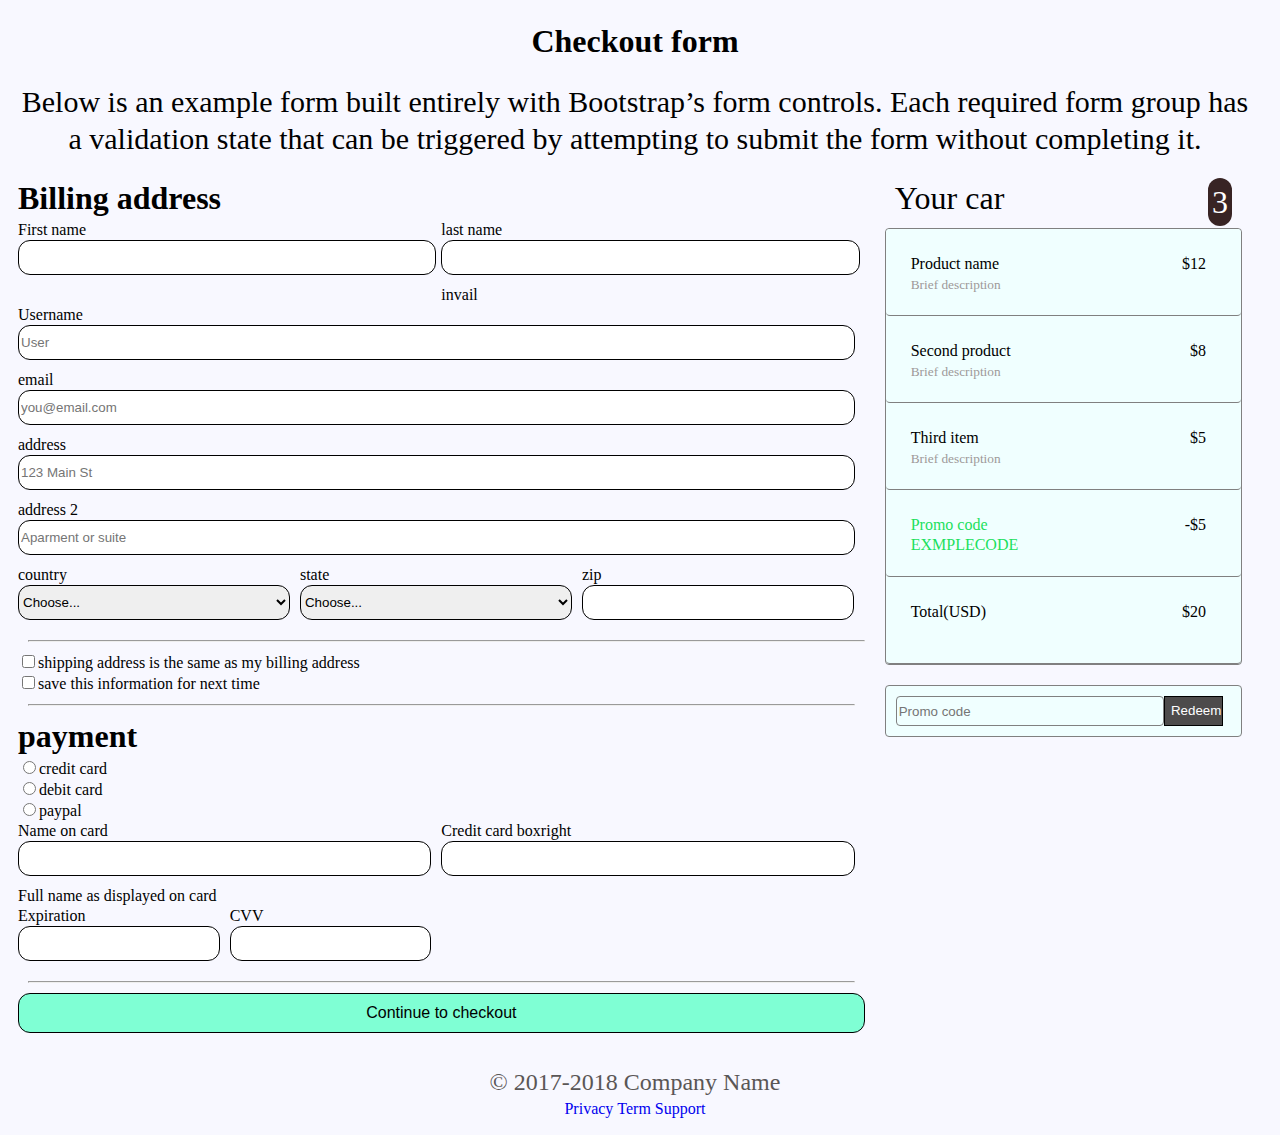
==== INDEX.HTML @ de3fa6ba "first java" ====
<!--Minh Tan  (21/1/2019)-->
<!DOCTYPE html>
<html>
    <head>
        <meta name="viewport" content="width=device-width, initial-scale=1.0">
        <link rel="stylesheet" href="style.css">
    </head>
    <body  >
        <div>
            <!--sheet 1-->
            <div class="contain">
                <h1 style="text-align:center"><b>Checkout form</b></h1>
                <p class="option"style="font-size:30px;text-align:center">Below is an example form built entirely with Bootstrap’s form controls. 
                Each required form group has a validation state that can be triggered 
                by attempting to submit the form without completing it.</p>
            </div>     
            <div class="flexble">
                <!--sheet 2--> 
                <div class="contain" style="width:70%">
                    <h1 class="option">Billing address</h1>
                    <form >
                        <div class="flexble">
                            <div class="padding" style="width:50%">
                                <label for="firstname">First name</label>
                                <input id="firstname" class="sizebox border" name="First name" type="text" placeholder value required />
                            </div>
                            <div class="padding" style="width:50%">
                                <label for="lastname">last name</label>
                                <input id="lastname" class="sizebox border" type="text" name="last name" placeholder value required/>
                                <div class="error">invail</div>
                            </div>
                        </div>
                        <div>
                            <div>
                                <label for="user">Username</label>
                                <input id="user"class="sizebox border" type="text" name="user" placeholder="User" value required/>
                                email<br>
                                <input id="email" class="sizebox border" type="text" name ="email" placeholder="you@email.com"value required/>
                                <br>
                                address<br>
                                <input class="sizebox border" type="text" name ="address" placeholder="123 Main St"/>
                                <br>
                                address 2<br>
                                <input class="sizebox border" type="text" name="address 2" placeholder="Aparment or suite"/>
                            </div>
                        </div>
                        <div class="flexble">
                            <div style="width:33.3%">
                                country<br>
                                <select class="sizebox border">
                                    <option value="Choose...">Choose...</option>
                                    <option value="USA">USA</option>
                                </select>
                            </div>    
                            <div style="width:33.3%"> 
                                state<br>
                                <select class="sizebox border"> 
                                    <option value="Choose...">Choose...</option>
                                    <option value="California">California</option>
                                </select>
                            </div>    
                            <div style="width:33.3%">
                                zip<br>
                                <input class="sizebox border" type="text"/>
                            </div>    
                        </div>
                        <div class="contain">
                            <hr>
                        </div>
                        <div>
                            <div classs="padding">
                                <input type="checkbox"/>shipping address is the same as my billing address
                                <br>
                                <input type="checkbox"/>save this information for next time
                            </div>
                        </div>
                        <div>
                            <hr class="contain">
                        </div>
                        <div classs="padding">
                            <div classs="padding">
                                <h1 class="option">payment</h1>
                                <input type="radio" name="payment"/>credit card
                                <br>
                                <input type="radio" name="payment"/>debit card
                                <br>
                                <input type="radio" name="payment"/>paypal
                                <br>
                            </div>    
                        </div>
                        <div class="flexble">
                            <div style="width:50%">
                                Name on card
                                <br>
                                <input class="sizebox border" type="text"/>
                                <br>
                                Full name as displayed on card
                            </div>
                            <div style="width:50%">
                                Credit card boxright
                                <br>
                                <input class="sizebox border" type="text"/>
                            </div>
                        </div>    
                        <div class="flexble">
                            <div style="width:25%">
                                Expiration
                                <br>
                                <input class="sizebox border" type="text"/>
                            </div>
                            <div style="width:25%">
                                CVV
                                <br>
                                <input class="sizebox border" type="text"/>
                                </div>
                            </div>    
                        <div>
                            <hr class="contain">
                        </div>
                        <div>
                            <input class="stylebutton border" type="submit" value="Continue to checkout"/>
                        </div>
                    </form>
                </div>
                <div style="width:30%">
                    <div style="padding:10px">
                        <span style="font-size:2rem">Your car</span>
                        <span class="boxright decoration" >3</span>
                    </div>
                    <ul class="table" style="list-style-type: none">
                        <li class="bill">
                            <div>
                                <span class="font-size">Product name</span>
                                <span class="boxright">$12</span>
                                <br>
                                <small class="color">Brief description</small>
                            </div>
                        </li>
                        <li class="bill">
                            <div>
                                <span class="font-size">Second product</span>
                                <span class="boxright">$8</span>
                                <br>
                                <small class="color">Brief description</small>
                            </div>
                        </li>
                        <li class="bill">
                            <div>
                                <span class="font-size">Third item</span>
                                <span class="boxright">$5</span>
                                <br>
                                <small class="color">Brief description</small>
                            </div>
                        </li>
                        <li class="bill">
                            <div>
                                <span style="color:#1cdf5d">Promo code</span>
                                <span class="boxright">-$5</span>
                                <br>
                                <span style="color:#1cdf5d">EXMPLECODE</span>
                            </div>
                        </li>
                        <li class="bill"> 
                        <div>
                            <span>Total(USD)</span>
                            <span class="boxright">$20</span>
                        </div>
                        </li>
                    </ul>
                        <form class="promo flexble" style="margin-top:20px ; padding: 10px">
                            <input class="promo"style="width:80% ; margin-top:20 ; height:30px" type="text" placeholder="Promo code"/>
                            <div class="boxright" style="width:20% ; margin:0 ; padding:0">
                                <button class="redeem" style="margin-top:20 ; height:30px" type="submit">Redeem </button>
                            </div>
                        </form>
                
                </div>
                  
        </div>
        <footer>
                <p style="font-size:1.5rem ; color:#5a5656 ; text-align:center!important ;margin-bottom: 2px ">© 2017-2018 Company Name</p>
                <ul style="text-align:center!important ; padding:0 ; margin-top: 2px">
                    <a href="#"><li class="inline">Privacy</li></a>
                    <a href="#"><li class="inline">Term</li></a>
                    <a href="#"><li class="inline">Support</li></a>
                </ul>
        </footer>
        <script>
            function invail(){
                
            } 
        </script>
    </body>
      
</html>
---- style.css ----
*{
                line-height: 2px;
                box-sizing:border-box;
                line-height:1.25;
                text-align: left;
            }    
            * body {
                
                background: ghostwhite;
            }
            
            .sizebox{
                width: 100%;
                padding-right:10px;
                margin: 0px 0px 10px 0px;
                height: 35px;
            }
            div{
                padding-right: 10px;
            }
            .stylebutton{
                width:100%;
                background-color: aquamarine;
                border: 1px solid aquamarine;
                height:40px;
                font-size: 100%;
                text-align: center;
            }
            .contain{    
                padding:0;
                margin: 10px; 
            }
            .horizon{
                color:gray;
            }
            .redeem{
                border: 1px solid #000;
                background-color:rgb(77, 75, 75);
                color:#ffff;
                text-align: center;
                padding-right: 1px;
            }
            ul.table{
                list-style-type: none;
                padding: 0;
                margin: 0;
                height:50%;
                background-color: azure;
                border-radius:4px;
            }
            li.bill{
                height:20%;
                border-bottom: 1px solid gray;
                background-color: azure;
                border-radius:4px;
                text-align: justify;
                padding: 25px; 
            }
            .boxright{
               float: right;
               
            }
            .boxleft{
                float:left;

            }
            .option{
                margin-bottom: 2px;
                margin-top:0;
            }
            .padding{
                padding-right: 5px;
            }
            input.width{
                max-width:431px;
            }
            input.border{
                border-style: round;
                border: 1px solid black;
                border-radius:12px;
                margin-right:inherit;
            }
            select.border{
                border-style: round;
                border: 1px solid black;
                border-radius:12px;

            }
            .table, .promo, .containpromo{
                border: 1px solid gray;
                background-color: azure;
                border-radius:4px; 
                
            }
            .flexble{
                display:flex;
                flex-direction: row;
            }
            .decoration{
                padding:4px;
                margin:0;
                border:1 px solid #000000;
                background-color: #382424;
                color:#ffffff;
                border-radius:12px;
                font-size: 2rem;
            }
            .font-size{
                font-size: 1rem;
            }
            .color{
                color:#9e9999;
            }
            .inline{
                display: inline-block;
                text-align:center!important;
            }
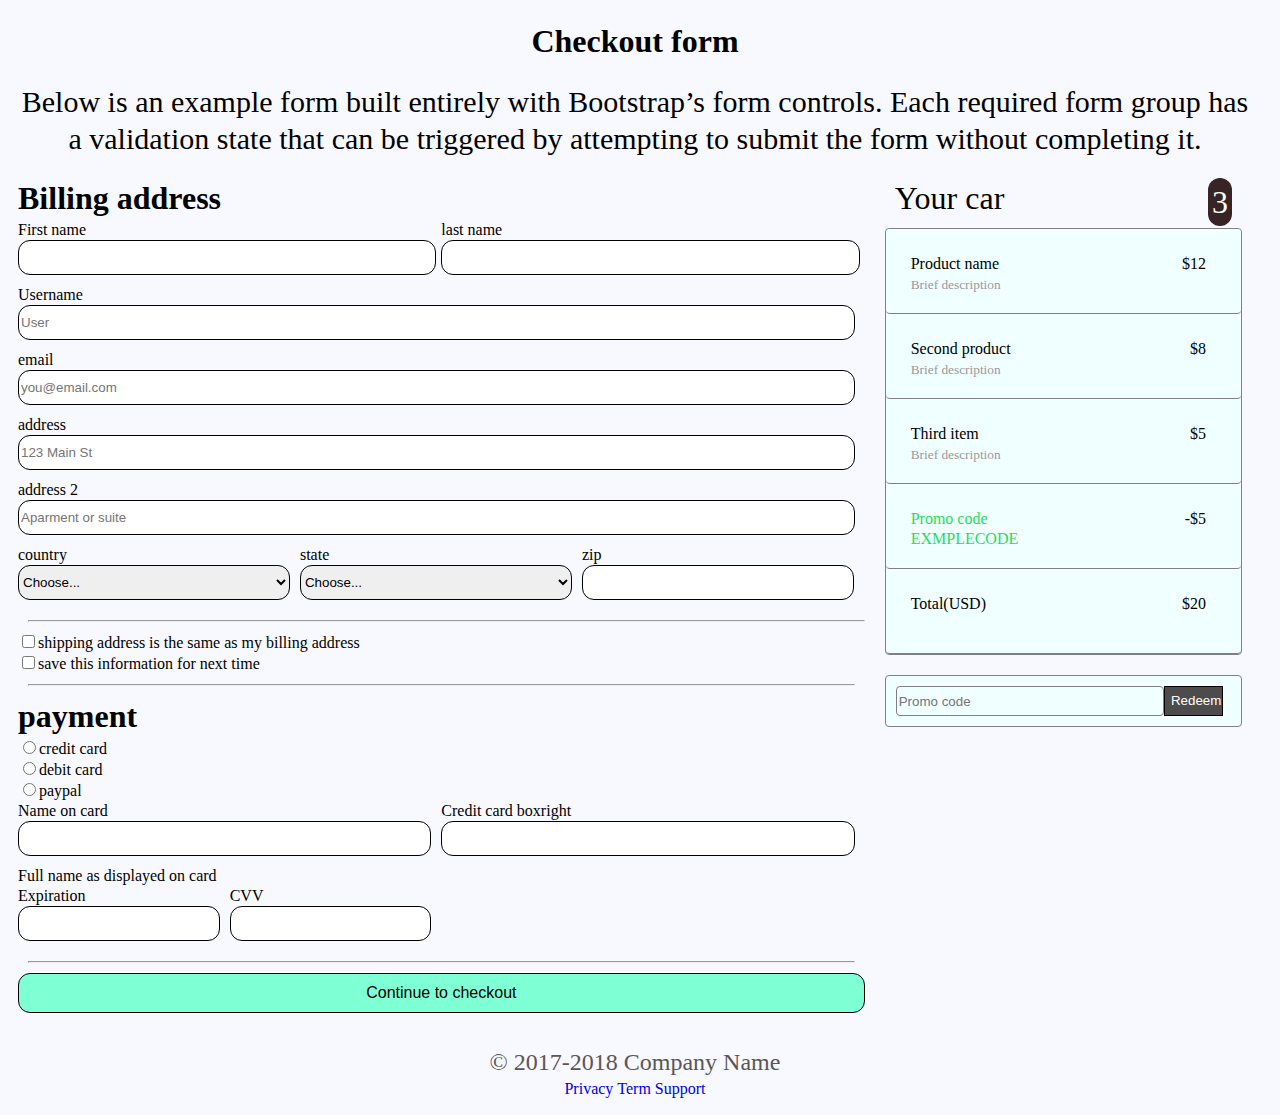
==== commit 78cf195b: "second  java" ====
--- a/INDEX.HTML
+++ b/INDEX.HTML
@@ -22,20 +22,21 @@
                         <div class="flexble">
                             <div class="padding" style="width:50%">
                                 <label for="firstname">First name</label>
-                                <input id="firstname" class="sizebox border" name="First name" type="text" placeholder value required />
+                                <input class="sizebox border invalid" name="First name" type="text" keydown="invalidfeedback"required />
+                                <div class="error">Valid last name is required.</div>
                             </div>
                             <div class="padding" style="width:50%">
                                 <label for="lastname">last name</label>
-                                <input id="lastname" class="sizebox border" type="text" name="last name" placeholder value required/>
-                                <div class="error">invail</div>
+                                <input id="lastname" class="sizebox border" type="text" name="last name" required/>
+                                <div class="p01"></div>
                             </div>
                         </div>
                         <div>
                             <div>
                                 <label for="user">Username</label>
-                                <input id="user"class="sizebox border" type="text" name="user" placeholder="User" value required/>
+                                <input id="user"class="sizebox border" type="text" name="user" placeholder="User" required/>
                                 email<br>
-                                <input id="email" class="sizebox border" type="text" name ="email" placeholder="you@email.com"value required/>
+                                <input id="email" class="sizebox border" type="text" name ="email" placeholder="you@email.com"required/>
                                 <br>
                                 address<br>
                                 <input class="sizebox border" type="text" name ="address" placeholder="123 Main St"/>
@@ -186,9 +187,15 @@
                 </ul>
         </footer>
         <script>
-            function invail(){
-                
-            } 
+            function invalidfeedback(){
+    var x=document.getElementsByClassName(invaild).value;
+    
+    if(x=="")
+    {
+        text= "Valid first name is required.";
+    }
+        document.getElementById(p01).innerHTML = text;
+}
         </script>
     </body>
       
--- a/style.css
+++ b/style.css
@@ -116,4 +116,9 @@
                 display: inline-block;
                 text-align:center!important;
             }
+            .error{
+                display: none;
+                color : #b91818;
+            }
+            
        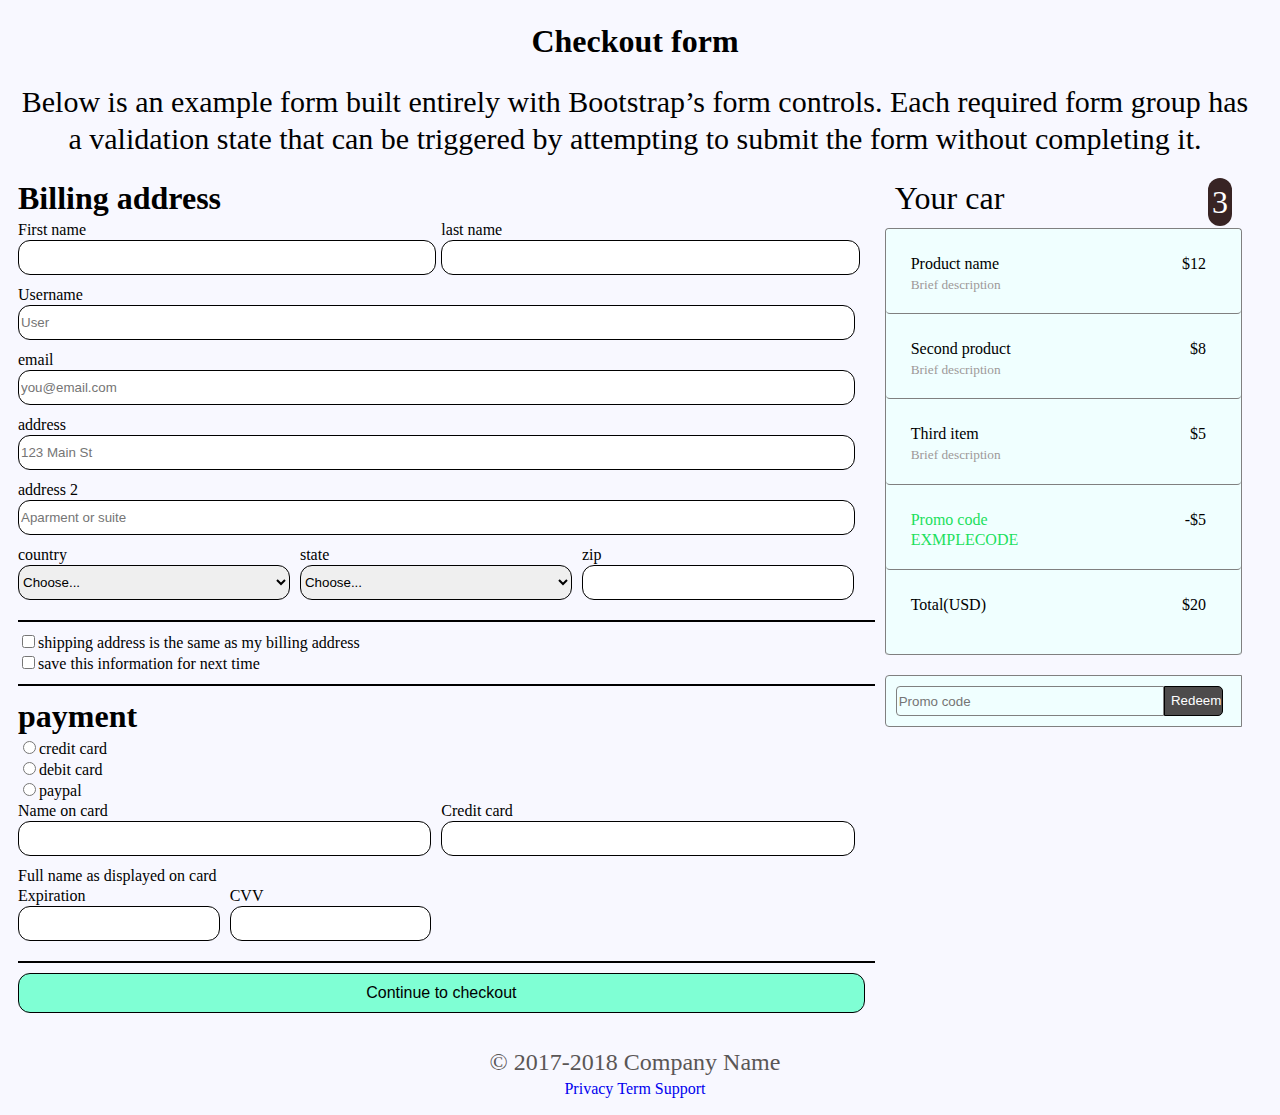
==== commit 2ee2b1a9: "third java" ====
--- a/INDEX.HTML
+++ b/INDEX.HTML
@@ -4,8 +4,10 @@
     <head>
         <meta name="viewport" content="width=device-width, initial-scale=1.0">
         <link rel="stylesheet" href="style.css">
+        
     </head>
     <body  >
+            
         <div>
             <!--sheet 1-->
             <div class="contain">
@@ -22,104 +24,101 @@
                         <div class="flexble">
                             <div class="padding" style="width:50%">
                                 <label for="firstname">First name</label>
-                                <input class="sizebox border invalid" name="First name" type="text" keydown="invalidfeedback"required />
-                                <div class="error">Valid last name is required.</div>
+                                <input id="firstname" class="sizebox border Need_Test" name="First name" type="text"/>
+                                <div class="invalid">Valid first name is required.</div>
                             </div>
                             <div class="padding" style="width:50%">
                                 <label for="lastname">last name</label>
-                                <input id="lastname" class="sizebox border" type="text" name="last name" required/>
-                                <div class="p01"></div>
+                                <input id="lastname" class="sizebox border Need_Test" type="text" name="last name" required/>
+                                <div class="invalid">Valid last name is required.</div>
                             </div>
                         </div>
                         <div>
                             <div>
                                 <label for="user">Username</label>
-                                <input id="user"class="sizebox border" type="text" name="user" placeholder="User" required/>
-                                email<br>
-                                <input id="email" class="sizebox border" type="text" name ="email" placeholder="you@email.com"required/>
-                                <br>
-                                address<br>
-                                <input class="sizebox border" type="text" name ="address" placeholder="123 Main St"/>
-                                <br>
-                                address 2<br>
-                                <input class="sizebox border" type="text" name="address 2" placeholder="Aparment or suite"/>
+                                <input id="user"class="sizebox border Need_Test" type="text" name="user" placeholder="User" required/>
+                                <div class="invalid">Valid first name is required.<br/></div>
+                                <label for="email">email</label>
+                                <input id="email" class="sizebox border Need_Test" type="text" name ="email" placeholder="you@email.com" required/>
+                                <div class="invalid">Valid first name is required.<br/></div>
+                                <label for="address">address</label>
+                                <input id="address" class="sizebox border Need_Test" type="text" name ="address" placeholder="123 Main St" required/>
+                                <div class="invalid">Valid first name is required.<br/></div>
+                                <label for="address2">address 2</label>
+                                <input id="address2" class="sizebox border Need_Test" type="text" name="address 2" placeholder="Aparment or suite" required/>
+                                <div class="invalid">Valid first name is required.<br/></div>
                             </div>
                         </div>
                         <div class="flexble">
                             <div style="width:33.3%">
-                                country<br>
-                                <select class="sizebox border">
+                                <label for="country">country</label>
+                                <select id="country" class="sizebox border Need_Test">
                                     <option value="Choose...">Choose...</option>
                                     <option value="USA">USA</option>
                                 </select>
                             </div>    
                             <div style="width:33.3%"> 
-                                state<br>
-                                <select class="sizebox border"> 
+                                <label for="state">state</label>
+                                <select id="state" class="sizebox border Need_Test"> 
                                     <option value="Choose...">Choose...</option>
                                     <option value="California">California</option>
                                 </select>
                             </div>    
                             <div style="width:33.3%">
-                                zip<br>
-                                <input class="sizebox border" type="text"/>
-                            </div>    
-                        </div>
-                        <div class="contain">
-                            <hr>
+                                <label for="zip">zip</label>
+                                <input id="zip" class="sizebox border Need_Test" type="text"/>
+                                <div class="invalid">Valid first name is required.</div>
+                            </div>    
+                        </div>
+                        <div class="horizon">
                         </div>
                         <div>
                             <div classs="padding">
-                                <input type="checkbox"/>shipping address is the same as my billing address
-                                <br>
-                                <input type="checkbox"/>save this information for next time
-                            </div>
-                        </div>
-                        <div>
-                            <hr class="contain">
+                                <input id="checkbox1" type="checkbox"/><label for="checkbox1">shipping address is the same as my billing address</label>
+                                <br/>
+                                <input id="checkbox2" type="checkbox"/><label for="checkbox2">save this information for next time</label>
+                            </div>
+                        </div>
+                        <div class="horizon">
                         </div>
                         <div classs="padding">
                             <div classs="padding">
                                 <h1 class="option">payment</h1>
-                                <input type="radio" name="payment"/>credit card
-                                <br>
-                                <input type="radio" name="payment"/>debit card
-                                <br>
-                                <input type="radio" name="payment"/>paypal
+                                <input id="radio1" type="radio" name="payment"/><label for="radio1">credit card</label>
+                                <br>
+                                <input id="radio2" type="radio" name="payment"/><label for="radio2">debit card</label>
+                                <br>
+                                <input id="radio3" type="radio" name="payment"/><label for="radio3">paypal</label>
                                 <br>
                             </div>    
                         </div>
                         <div class="flexble">
                             <div style="width:50%">
-                                Name on card
-                                <br>
-                                <input class="sizebox border" type="text"/>
-                                <br>
-                                Full name as displayed on card
+                                <label for="namecard">Name on card</label>
+                                <input id="namecard" class="sizebox border Need_Test" type="text"/>
+                                <label for="namecard">Full name as displayed on card</label>
                             </div>
                             <div style="width:50%">
-                                Credit card boxright
-                                <br>
-                                <input class="sizebox border" type="text"/>
+                                <label for="credit">Credit card</label>
+                                <input id="credit" class="sizebox border Need_Test" type="text"/>
                             </div>
                         </div>    
                         <div class="flexble">
                             <div style="width:25%">
-                                Expiration
-                                <br>
-                                <input class="sizebox border" type="text"/>
+                                <label for="expiration">Expiration</label>
+                                <input id="expiration" class="sizebox border Need_Test" type="text"/>
+                                <div class="invalid">Valid first name is required.</div>
                             </div>
                             <div style="width:25%">
-                                CVV
-                                <br>
-                                <input class="sizebox border" type="text"/>
+                                <label for="CVV">CVV</label>
+                                <input id="CVV" class="sizebox border Need_Test" type="text"/>
+                                <div class="invalid">Valid first name is required.</div>
                                 </div>
                             </div>    
-                        <div>
-                            <hr class="contain">
-                        </div>
-                        <div>
-                            <input class="stylebutton border" type="submit" value="Continue to checkout"/>
+                        <div class="horizon">
+                        </div>
+                        <div>
+                            <input id="submit" class="stylebutton border" type="submit" value="Continue to checkout"/>
                         </div>
                     </form>
                 </div>
@@ -169,7 +168,7 @@
                         </li>
                     </ul>
                         <form class="promo flexble" style="margin-top:20px ; padding: 10px">
-                            <input class="promo"style="width:80% ; margin-top:20 ; height:30px" type="text" placeholder="Promo code"/>
+                            <input class="promo"style="width:80% ; margin-top:20 ; height:30px " type="text" placeholder="Promo code"/>
                             <div class="boxright" style="width:20% ; margin:0 ; padding:0">
                                 <button class="redeem" style="margin-top:20 ; height:30px" type="submit">Redeem </button>
                             </div>
@@ -187,15 +186,24 @@
                 </ul>
         </footer>
         <script>
-            function invalidfeedback(){
-    var x=document.getElementsByClassName(invaild).value;
-    
-    if(x=="")
-    {
-        text= "Valid first name is required.";
-    }
-        document.getElementById(p01).innerHTML = text;
-}
+                var submit      = document.getElementById("submit");
+                var test        = document.getElementsByClassName("Need_Test");
+                var i           = 0;
+                submit.addEventListener("click", demo);
+                function demo()
+                {
+                    for(i = 0; i < test.length;i++){
+                        
+                        if(test[i].value === ""){
+                            document.getElementsByClassName("invalid")[i].style.display = "inline";
+                        }
+                        else{
+                            document.getElementsByClassName("border")[i].style.border = " 2px solid green";
+                            document.getElementsByClassName("invalid")[i].style.display = "none";
+                        }
+                    }
+                    
+                }
         </script>
     </body>
       
--- a/style.css
+++ b/style.css
@@ -15,6 +15,7 @@
                 padding-right:10px;
                 margin: 0px 0px 10px 0px;
                 height: 35px;
+                border-radius: 4px;
             }
             div{
                 padding-right: 10px;
@@ -40,6 +41,8 @@
                 color:#ffff;
                 text-align: center;
                 padding-right: 1px;
+                border-top-right-radius: 5px;
+                border-bottom-right-radius: 5px;
             }
             ul.table{
                 list-style-type: none;
@@ -93,6 +96,9 @@
                 border-radius:4px; 
                 
             }
+            .table{
+                border-bottom: none;
+            }
             .flexble{
                 display:flex;
                 flex-direction: row;
@@ -120,5 +126,17 @@
                 display: none;
                 color : #b91818;
             }
-            
+            .horizon{
+                border-bottom: 2px solid #000000;
+                margin-bottom: 10px;
+                margin-top: 10px;
+            }
+            .promo{
+                border-top-right-radius: 0px;
+                border-bottom-right-radius: 0px;
+            }
+            .invalid{
+                display:none;
+                color: red;
+            }
        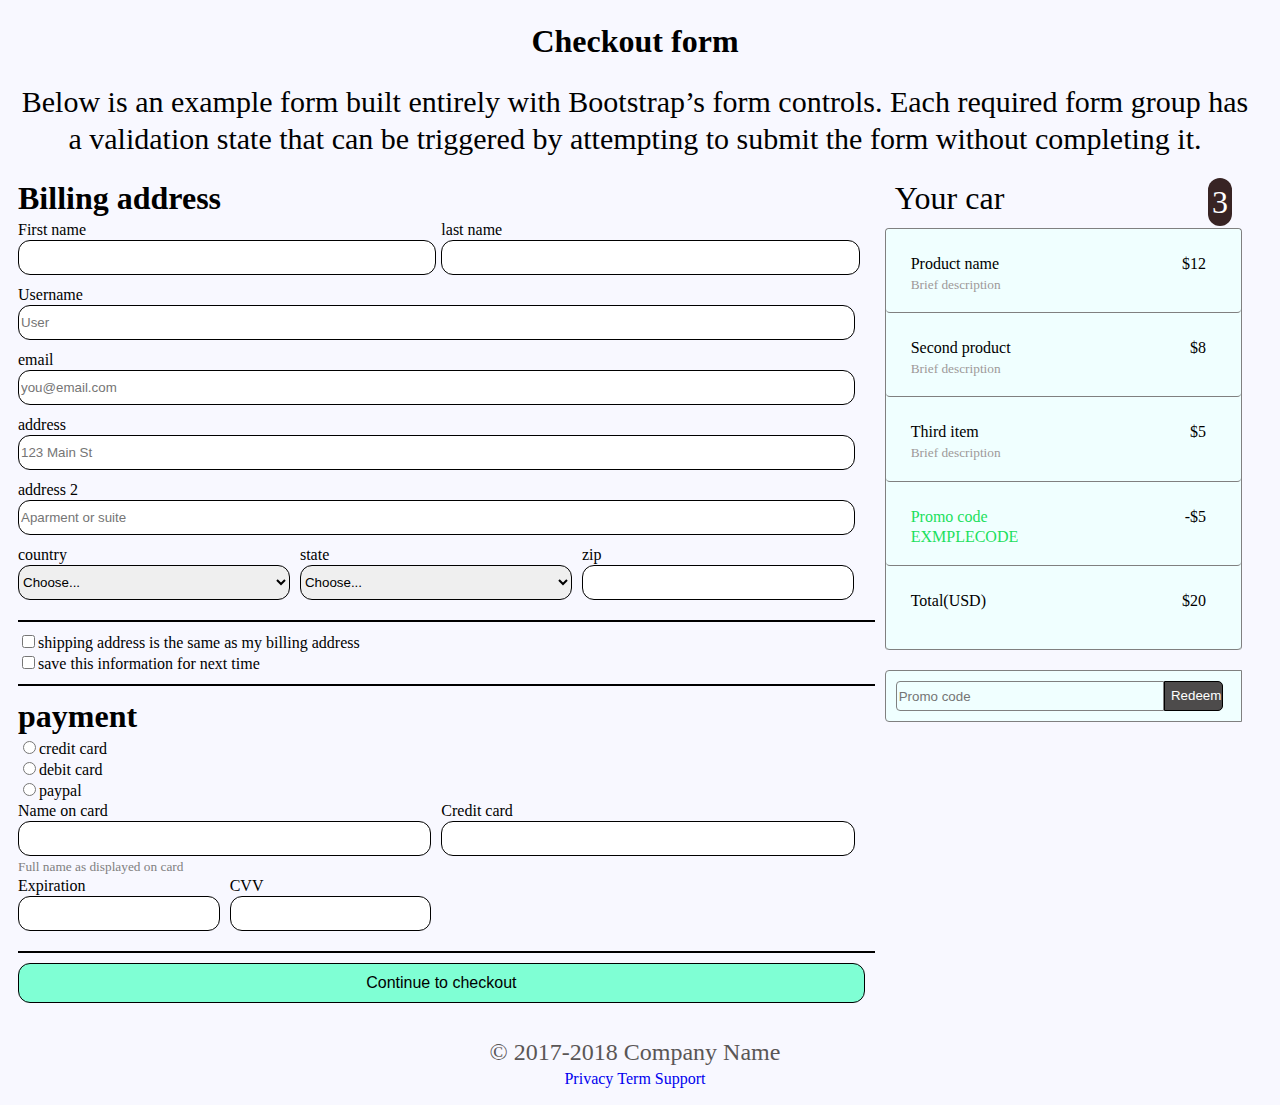
==== commit 40009c6b: "new commit" ====
--- a/INDEX.HTML
+++ b/INDEX.HTML
@@ -37,16 +37,16 @@
                             <div>
                                 <label for="user">Username</label>
                                 <input id="user"class="sizebox border Need_Test" type="text" name="user" placeholder="User" required/>
-                                <div class="invalid">Valid first name is required.<br/></div>
+                                <div class="invalid">Your username is required.<br/></div>
                                 <label for="email">email</label>
                                 <input id="email" class="sizebox border Need_Test" type="text" name ="email" placeholder="you@email.com" required/>
-                                <div class="invalid">Valid first name is required.<br/></div>
+                                <div class="invalid">Please enter your email address.<br/></div>
                                 <label for="address">address</label>
                                 <input id="address" class="sizebox border Need_Test" type="text" name ="address" placeholder="123 Main St" required/>
-                                <div class="invalid">Valid first name is required.<br/></div>
+                                <div class="invalid">Please enter your shipping address.<br/></div>
                                 <label for="address2">address 2</label>
                                 <input id="address2" class="sizebox border Need_Test" type="text" name="address 2" placeholder="Aparment or suite" required/>
-                                <div class="invalid">Valid first name is required.<br/></div>
+                                <div class="invalid">Please enter your shipping address 2.<br/></div>
                             </div>
                         </div>
                         <div class="flexble">
@@ -67,7 +67,7 @@
                             <div style="width:33.3%">
                                 <label for="zip">zip</label>
                                 <input id="zip" class="sizebox border Need_Test" type="text"/>
-                                <div class="invalid">Valid first name is required.</div>
+                                <div class="invalid">Valid first name is required.<br/></div>
                             </div>    
                         </div>
                         <div class="horizon">
@@ -95,24 +95,26 @@
                         <div class="flexble">
                             <div style="width:50%">
                                 <label for="namecard">Name on card</label>
-                                <input id="namecard" class="sizebox border Need_Test" type="text"/>
-                                <label for="namecard">Full name as displayed on card</label>
+                                <input id="namecard" style=" margin-bottom: 0" class="sizebox border Need_Test" type="text"/>
+                                <small style="color: gray">Full name as displayed on card</small>
+                                <p class="invalid">Valid first name is required.<br></p>
                             </div>
                             <div style="width:50%">
                                 <label for="credit">Credit card</label>
                                 <input id="credit" class="sizebox border Need_Test" type="text"/>
+                                <div class="invalid">Valid first name is required.<br></div>
                             </div>
                         </div>    
                         <div class="flexble">
                             <div style="width:25%">
                                 <label for="expiration">Expiration</label>
                                 <input id="expiration" class="sizebox border Need_Test" type="text"/>
-                                <div class="invalid">Valid first name is required.</div>
+                                <div class="invalid">Valid first name is required.<br></div>
                             </div>
                             <div style="width:25%">
                                 <label for="CVV">CVV</label>
                                 <input id="CVV" class="sizebox border Need_Test" type="text"/>
-                                <div class="invalid">Valid first name is required.</div>
+                                <div class="invalid">Valid first name is required.<br/></div>
                                 </div>
                             </div>    
                         <div class="horizon">
@@ -185,26 +187,7 @@
                     <a href="#"><li class="inline">Support</li></a>
                 </ul>
         </footer>
-        <script>
-                var submit      = document.getElementById("submit");
-                var test        = document.getElementsByClassName("Need_Test");
-                var i           = 0;
-                submit.addEventListener("click", demo);
-                function demo()
-                {
-                    for(i = 0; i < test.length;i++){
-                        
-                        if(test[i].value === ""){
-                            document.getElementsByClassName("invalid")[i].style.display = "inline";
-                        }
-                        else{
-                            document.getElementsByClassName("border")[i].style.border = " 2px solid green";
-                            document.getElementsByClassName("invalid")[i].style.display = "none";
-                        }
-                    }
-                    
-                }
-        </script>
+        <script src="java.js"></script>
     </body>
       
 </html>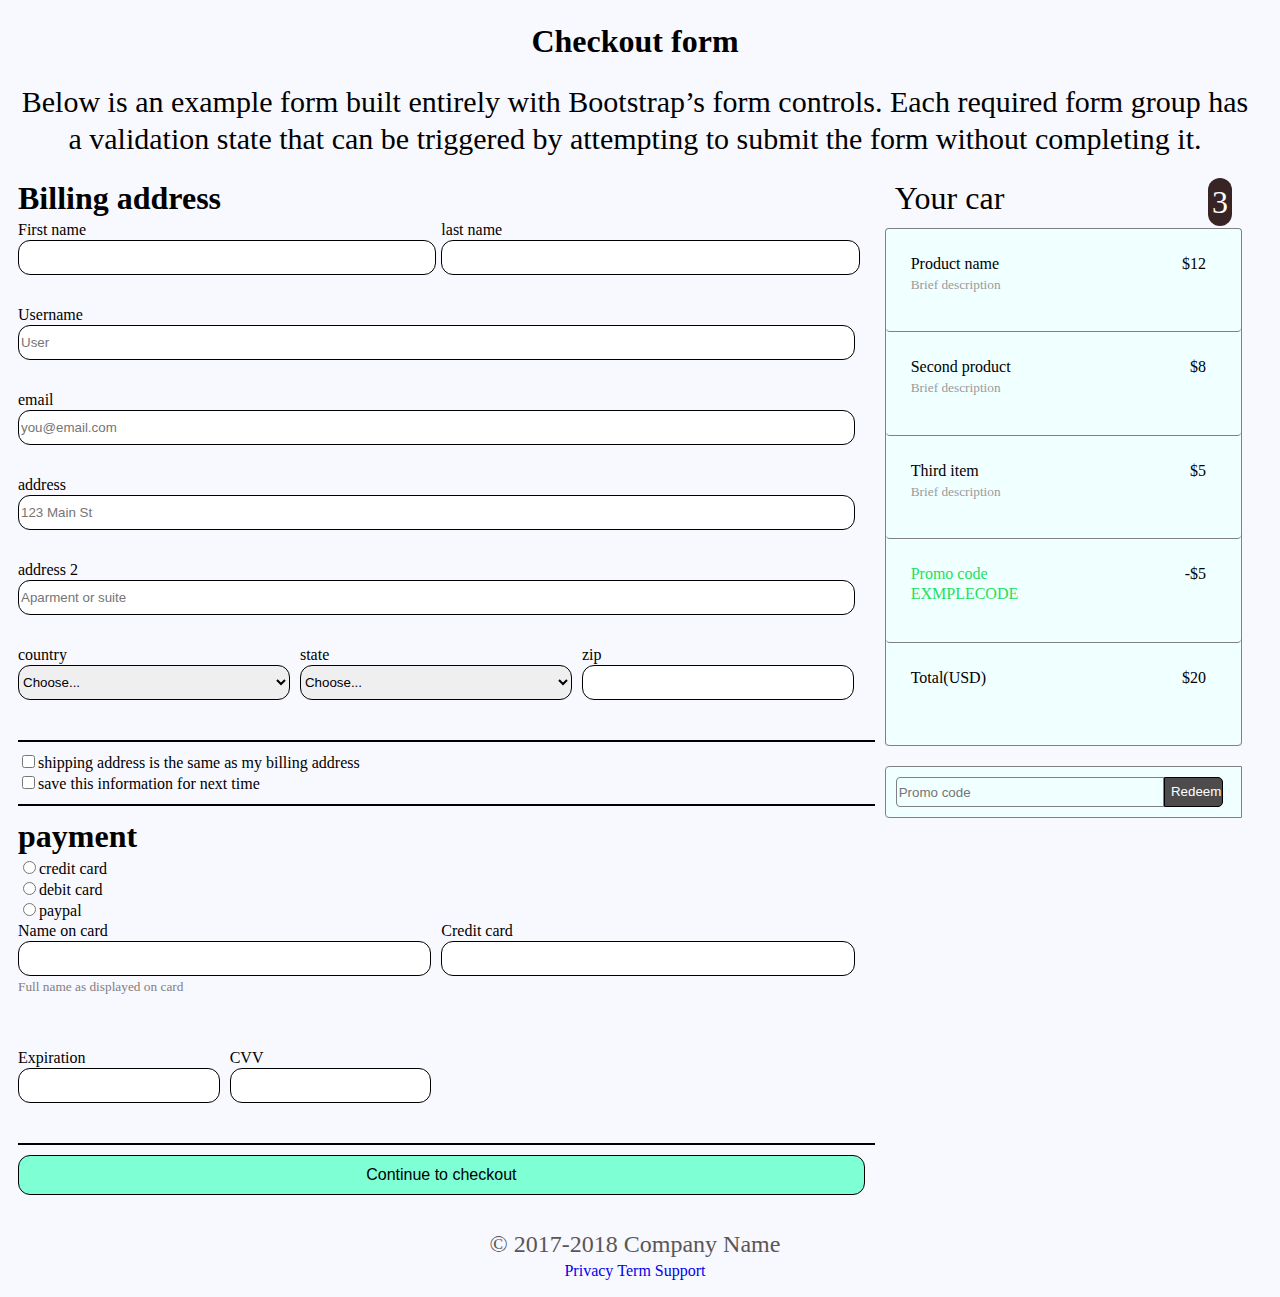
==== commit ca028f50: "java" ====
--- a/INDEX.HTML
+++ b/INDEX.HTML
@@ -6,7 +6,7 @@
         <link rel="stylesheet" href="style.css">
         
     </head>
-    <body  >
+    <body>
             
         <div>
             <!--sheet 1-->
@@ -20,53 +20,53 @@
                 <!--sheet 2--> 
                 <div class="contain" style="width:70%">
                     <h1 class="option">Billing address</h1>
-                    <form >
+                    <form>
                         <div class="flexble">
                             <div class="padding" style="width:50%">
                                 <label for="firstname">First name</label>
-                                <input id="firstname" class="sizebox border Need_Test" name="First name" type="text"/>
+                                <input id="firstname" class="sizebox border check need_Test" name="First name" type="text"  required/>
                                 <div class="invalid">Valid first name is required.</div>
                             </div>
                             <div class="padding" style="width:50%">
                                 <label for="lastname">last name</label>
-                                <input id="lastname" class="sizebox border Need_Test" type="text" name="last name" required/>
+                                <input id="lastname" class="sizebox border check need_Test" type="text" name="last name"  required/>
                                 <div class="invalid">Valid last name is required.</div>
                             </div>
                         </div>
                         <div>
                             <div>
                                 <label for="user">Username</label>
-                                <input id="user"class="sizebox border Need_Test" type="text" name="user" placeholder="User" required/>
+                                <input id="user"class="sizebox border check need_Test" type="text" name="user" placeholder="User"  required/>
                                 <div class="invalid">Your username is required.<br/></div>
                                 <label for="email">email</label>
-                                <input id="email" class="sizebox border Need_Test" type="text" name ="email" placeholder="you@email.com" required/>
-                                <div class="invalid">Please enter your email address.<br/></div>
+                                <input id="email" class="sizebox border" type="email" name ="email" placeholder="you@email.com"  required/>
+                                <div id="Check_Gmail">Please enter your email address.<br/></div>
                                 <label for="address">address</label>
-                                <input id="address" class="sizebox border Need_Test" type="text" name ="address" placeholder="123 Main St" required/>
+                                <input id="address" class="sizebox border check need_Test" type="text" name ="address" placeholder="123 Main St"  required/>
                                 <div class="invalid">Please enter your shipping address.<br/></div>
                                 <label for="address2">address 2</label>
-                                <input id="address2" class="sizebox border Need_Test" type="text" name="address 2" placeholder="Aparment or suite" required/>
+                                <input id="address2" class="sizebox border check need_Test" type="text" name="address 2" placeholder="Aparment or suite"  required/>
                                 <div class="invalid">Please enter your shipping address 2.<br/></div>
                             </div>
                         </div>
                         <div class="flexble">
                             <div style="width:33.3%">
                                 <label for="country">country</label>
-                                <select id="country" class="sizebox border Need_Test">
+                                <select id="country" class="sizebox border choose">
                                     <option value="Choose...">Choose...</option>
                                     <option value="USA">USA</option>
                                 </select>
                             </div>    
                             <div style="width:33.3%"> 
                                 <label for="state">state</label>
-                                <select id="state" class="sizebox border Need_Test"> 
+                                <select id="state" class="sizebox border choose"> 
                                     <option value="Choose...">Choose...</option>
                                     <option value="California">California</option>
                                 </select>
                             </div>    
                             <div style="width:33.3%">
                                 <label for="zip">zip</label>
-                                <input id="zip" class="sizebox border Need_Test" type="text"/>
+                                <input id="zip" class="sizebox border check need_Test" type="text"/>
                                 <div class="invalid">Valid first name is required.<br/></div>
                             </div>    
                         </div>
@@ -95,32 +95,32 @@
                         <div class="flexble">
                             <div style="width:50%">
                                 <label for="namecard">Name on card</label>
-                                <input id="namecard" style=" margin-bottom: 0" class="sizebox border Need_Test" type="text"/>
+                                <input id="namecard" style=" margin-bottom: 0" class="sizebox border check need_Test" type="text" required/>
                                 <small style="color: gray">Full name as displayed on card</small>
                                 <p class="invalid">Valid first name is required.<br></p>
                             </div>
                             <div style="width:50%">
                                 <label for="credit">Credit card</label>
-                                <input id="credit" class="sizebox border Need_Test" type="text"/>
+                                <input id="credit" class="sizebox border check need_Test" type="text"  required/>
                                 <div class="invalid">Valid first name is required.<br></div>
                             </div>
                         </div>    
                         <div class="flexble">
                             <div style="width:25%">
                                 <label for="expiration">Expiration</label>
-                                <input id="expiration" class="sizebox border Need_Test" type="text"/>
+                                <input id="expiration" class="sizebox border check need_Test" type="text"  required/>
                                 <div class="invalid">Valid first name is required.<br></div>
                             </div>
                             <div style="width:25%">
                                 <label for="CVV">CVV</label>
-                                <input id="CVV" class="sizebox border Need_Test" type="text"/>
+                                <input id="CVV" class="sizebox border check need_Test" type="text"  required/>
                                 <div class="invalid">Valid first name is required.<br/></div>
                                 </div>
                             </div>    
                         <div class="horizon">
                         </div>
                         <div>
-                            <input id="submit" class="stylebutton border" type="submit" value="Continue to checkout"/>
+                            <input id="submit" class="stylebutton border" type="submit" value="Continue to checkout" />
                         </div>
                     </form>
                 </div>
--- a/style.css
+++ b/style.css
@@ -136,7 +136,12 @@
                 border-bottom-right-radius: 0px;
             }
             .invalid{
-                display:none;
+                visibility: hidden;
                 color: red;
             }
+            #Check_Gmail{
+                visibility: hidden;
+                color: red
+            }
+           
        